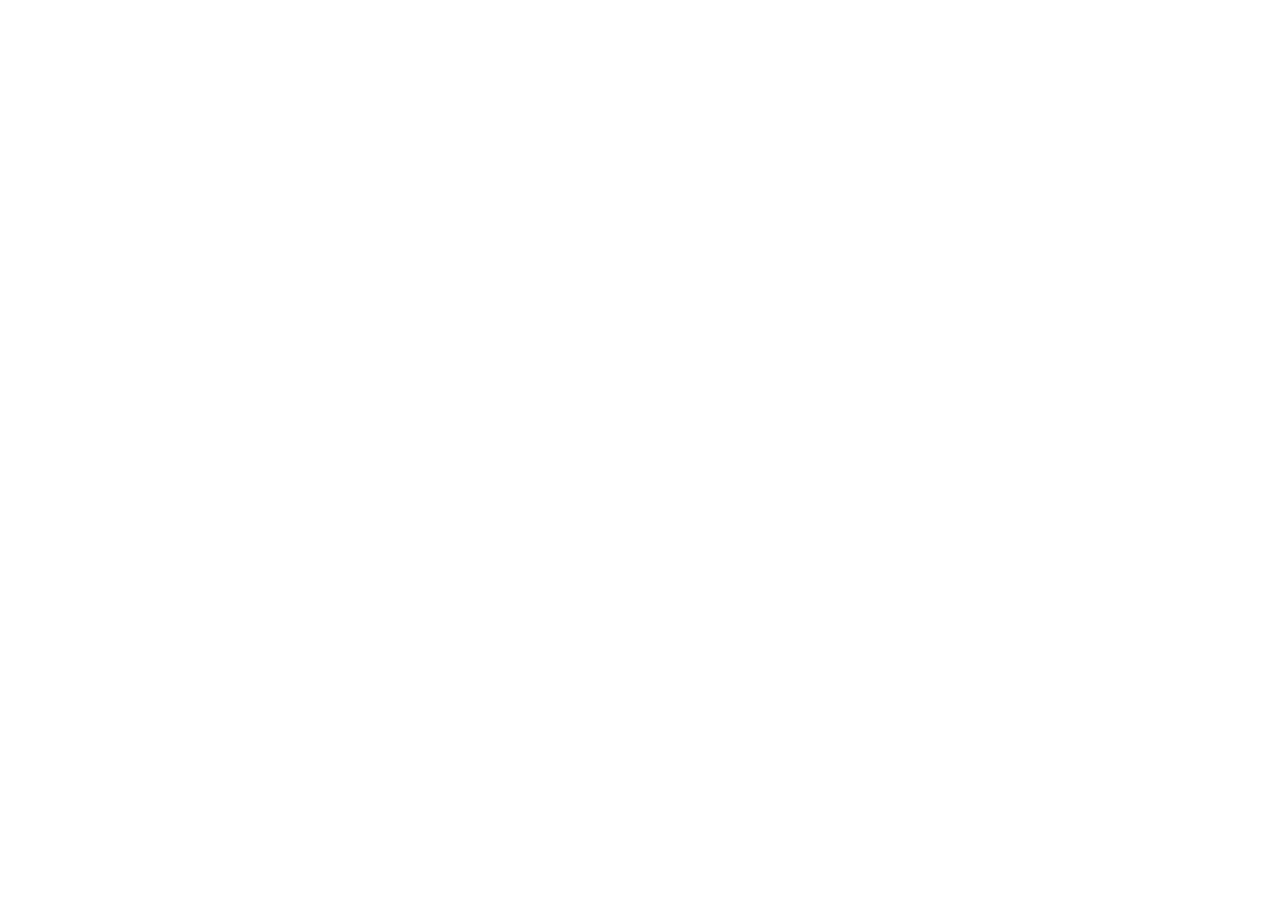
==== contacto.html @ 136ad54c "Tus cambios" ====
<!DOCTYPE html>
<html lang="en">
<head>
    <meta charset="UTF-8">
    <meta name="viewport" content="width=device-width, initial-scale=1.0">
    <title>Document</title>
</head>
<body>
    
</body>
</html>
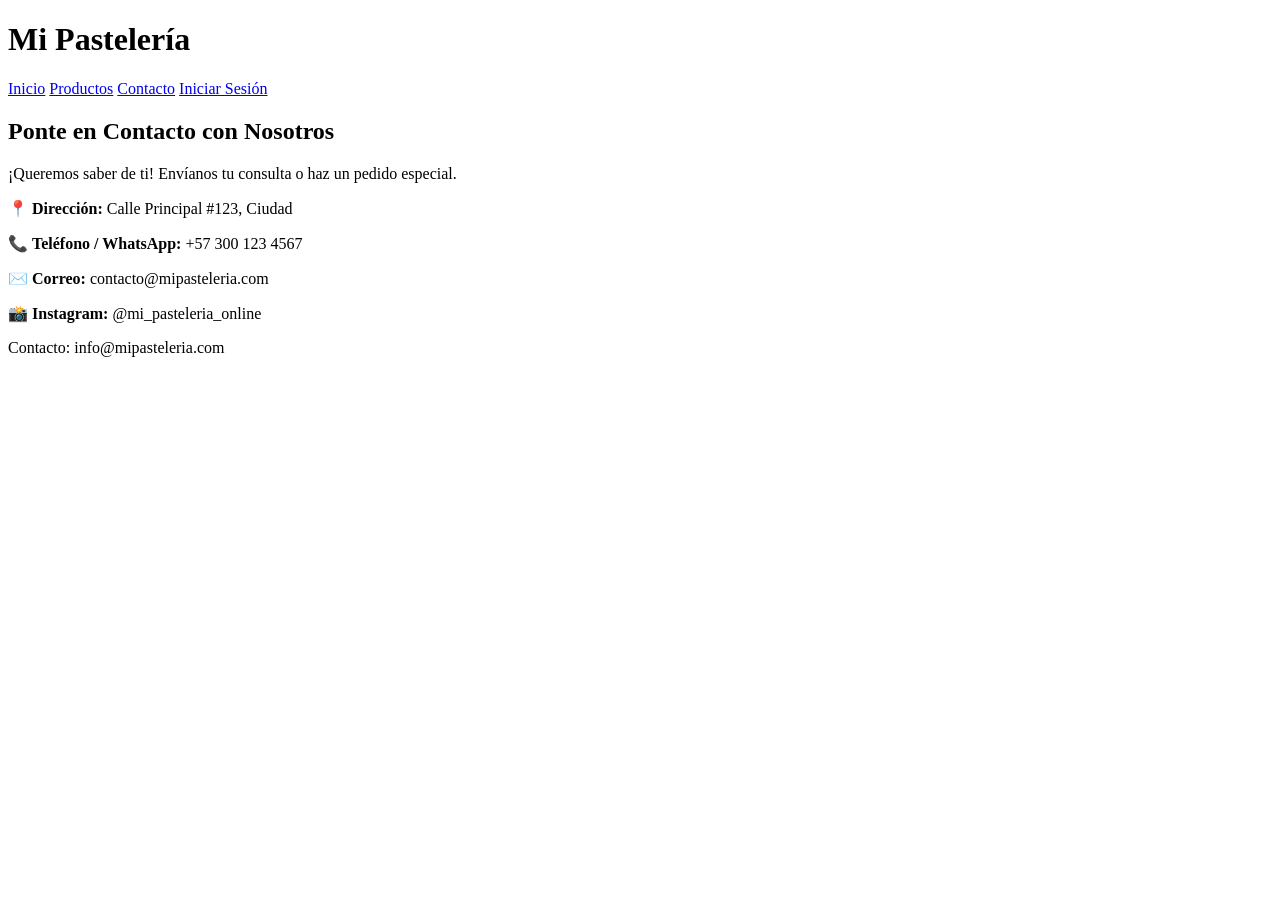
==== commit ad508880: "Paginas extras" ====
--- a/contacto.html
+++ b/contacto.html
@@ -1,11 +1,40 @@
 <!DOCTYPE html>
-<html lang="en">
+<html lang="es">
 <head>
     <meta charset="UTF-8">
     <meta name="viewport" content="width=device-width, initial-scale=1.0">
-    <title>Document</title>
+    <title>Contacto - Pastelería</title>
+    <link rel="stylesheet" href="estilos.css?v=2">
 </head>
 <body>
-    
+
+    <header>
+        <h1>Mi Pastelería</h1>
+        <nav>
+            <a href="index.html">Inicio</a>
+            <a href="index.html#catalogo">Productos</a>
+            <a href="contacto.html">Contacto</a>
+            <a href="login.html">Iniciar Sesión</a>
+        </nav>
+    </header>
+
+    <main>
+        <section class="seccion-contacto">
+            <h2>Ponte en Contacto con Nosotros</h2>
+            <p>¡Queremos saber de ti! Envíanos tu consulta o haz un pedido especial.</p>
+
+            <div class="info-contacto">
+                <p>📍 <strong>Dirección:</strong> Calle Principal #123, Ciudad</p>
+                <p>📞 <strong>Teléfono / WhatsApp:</strong> +57 300 123 4567</p>
+                <p>✉️ <strong>Correo:</strong> contacto@mipasteleria.com</p>
+                <p>📸 <strong>Instagram:</strong> @mi_pasteleria_online</p>
+            </div>
+        </section>
+    </main>
+
+    <footer>
+        <p>Contacto: info@mipasteleria.com</p>
+    </footer>
+
 </body>
 </html>
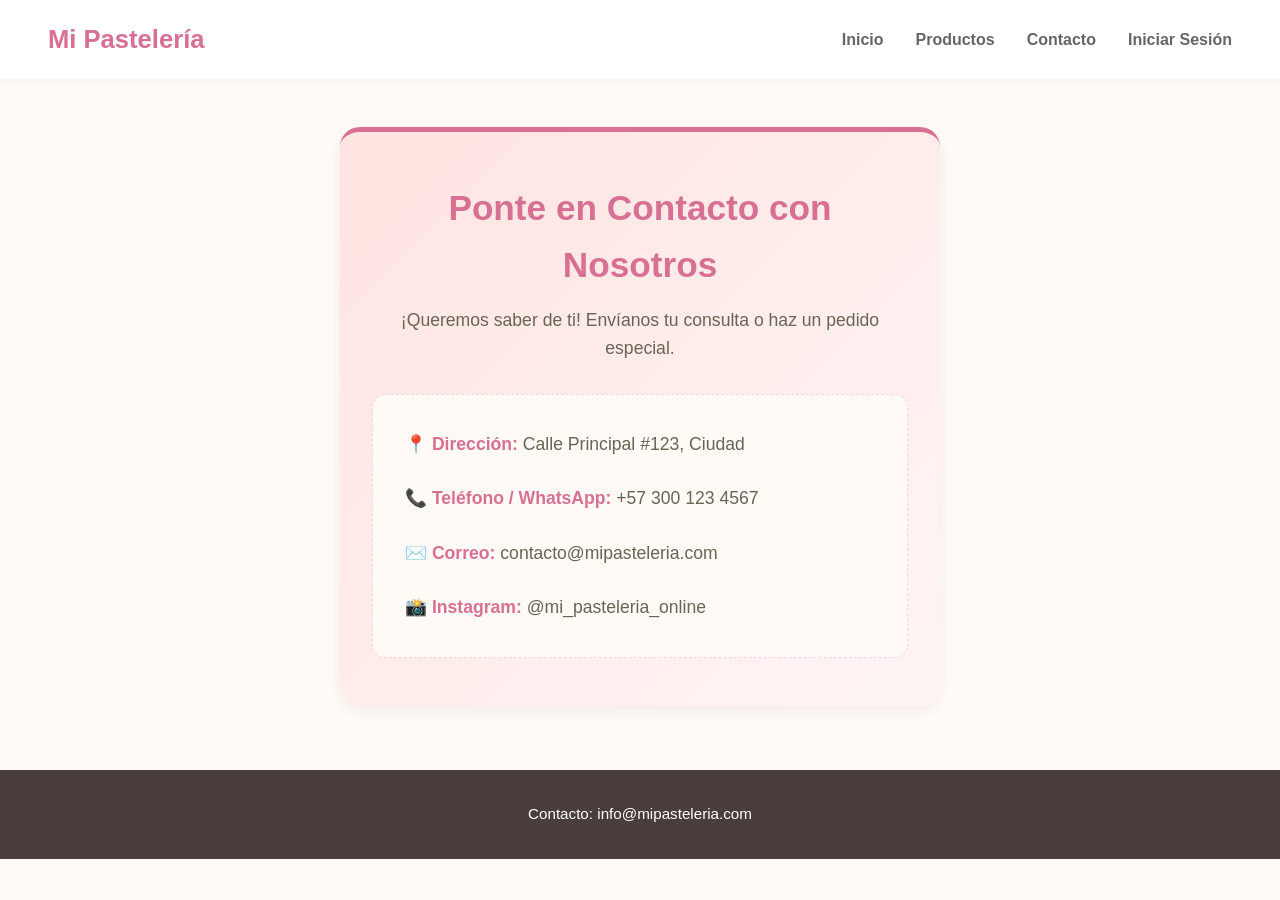
==== commit ff3012ac: "Link" ====
--- a/contacto.html
+++ b/contacto.html
@@ -4,7 +4,7 @@
     <meta charset="UTF-8">
     <meta name="viewport" content="width=device-width, initial-scale=1.0">
     <title>Contacto - Pastelería</title>
-    <link rel="stylesheet" href="estilos.css?v=2">
+    <link rel="stylesheet" href="Estilo.css?v=2">
 </head>
 <body>
 
--- a/Estilo.css
+++ b/Estilo.css
@@ -0,0 +1,475 @@
+/* ===================================================
+   1. VARIABLES Y RESET GENERAL
+   =================================================== */
+:root {
+    --color-principal: #d87093;      /* Rosa pastel elegante */
+    --color-secundario: #ffe4e1;    /* Rosa muy claro para fondos suaves */
+    --color-fondo: #fffaf6;         /* Crema suave de fondo */
+    --color-texto: #4a3e3d;         /* Marrón oscuro para textos */
+    --color-precio: #65e8ec;        /* Verde fresco para precios */
+    --sombra-suave: 0 4px 15px rgba(0, 0, 0, 0.06);
+}
+
+* {
+    margin: 0;
+    padding: 0;
+    box-sizing: border-box;
+    font-family: 'Segoe UI', Tahoma, Geneva, Verdana, sans-serif;
+}
+
+body {
+    background-color: var(--color-fondo);
+    color: var(--color-texto);
+    line-height: 1.6;
+}
+
+/* ===================================================
+   2. ENCABEZADO (HEADER)
+   =================================================== */
+header {
+    background-color: #ffffff;
+    display: flex;
+    justify-content: space-between;
+    align-items: center;
+    padding: 1.2rem 3rem;
+    box-shadow: 0 2px 10px rgba(0, 0, 0, 0.04);
+    position: sticky;
+    top: 0;
+    z-index: 1000;
+}
+
+header h1 {
+    color: var(--color-principal);
+    font-size: 1.6rem;
+    font-weight: 700;
+}
+
+nav {
+    display: flex;
+    gap: 2rem;
+}
+
+nav a {
+    text-decoration: none;
+    color: #666666;
+    font-weight: 600;
+    transition: color 0.3s ease;
+}
+
+nav a:hover {
+    color: var(--color-principal);
+}
+
+/* ===================================================
+   3. CONTENIDO PRINCIPAL Y SECCIONES
+   =================================================== */
+main {
+    max-width: 1000px;
+    margin: 3rem auto;
+    padding: 0 1.5rem;
+}
+
+section {
+    margin-bottom: 4rem;
+    text-align: center;
+}
+
+/* Sección de bienvenida introductoria */
+section:first-of-type {
+    background: linear-gradient(135deg, var(--color-secundario), #fff5f5);
+    padding: 3rem 2rem;
+    border-radius: 20px;
+    box-shadow: var(--sombra-suave);
+}
+
+section:first-of-type h2 {
+    color: var(--color-principal);
+    font-size: 2.2rem;
+    margin-bottom: 0.8rem;
+}
+
+section:first-of-type p {
+    font-size: 1.1rem;
+    color: #665;
+}
+
+/* Título de la sección del catálogo */
+#catalogo ~ h2, section h2 {
+    color: var(--color-texto);
+    font-size: 1.8rem;
+    margin-bottom: 2rem;
+}
+
+/* ===================================================
+   4. TARJETAS DE PRODUCTO (GRID / FLEXBOX)
+   =================================================== */
+#catalogo {
+    display: flex;
+    justify-content: center;
+    gap: 2rem;
+    flex-wrap: wrap;
+}
+
+article {
+    background-color: #ffffff;
+    border-radius: 16px;
+    padding: 1.5rem;
+    width: 280px;
+    box-shadow: var(--sombra-suave);
+    text-align: center;
+    display: flex;
+    flex-direction: column;
+    justify-content: space-between;
+    transition: transform 0.3s ease, box-shadow 0.3s ease;
+}
+
+/* Efecto hover moderno: la tarjeta se eleva ligeramente */
+article:hover {
+    transform: translateY(-6px);
+    box-shadow: 0 8px 25px rgba(0, 0, 0, 0.1);
+}
+
+article img {
+    width: 100%;
+    height: 170px;
+    object-fit: cover;
+    border-radius: 12px;
+    margin-bottom: 1rem;
+}
+
+article h3 {
+    font-size: 1.25rem;
+    margin-bottom: 0.5rem;
+    color: var(--color-texto);
+}
+
+article p {
+    font-size: 1.2rem;
+    font-weight: bold;
+    color: var(--color-precio);
+    margin-bottom: 1.2rem;
+}
+
+/* ===================================================
+   5. BOTONES INTERACTIVOS
+   =================================================== */
+button {
+    background-color: var(--color-principal);
+    color: white;
+    border: none;
+    padding: 0.75rem 1.2rem;
+    border-radius: 10px;
+    font-size: 0.95rem;
+    font-weight: 600;
+    cursor: pointer;
+    transition: background-color 0.2s ease, transform 0.1s ease;
+    width: 100%;
+}
+
+button:hover {
+    background-color: #b55273;
+}
+
+button:active {
+    transform: scale(0.98); /* Pequeño efecto de presión al hacer clic */
+}
+
+/* ===================================================
+   6. PIE DE PÁGINA (FOOTER)
+   =================================================== */
+footer {
+    background-color: var(--color-texto);
+    color: white;
+    text-align: center;
+    padding: 2rem;
+    margin-top: 4rem;
+    font-size: 0.95rem;
+}
+.imagen-personalizada {
+    width: 100%;       /* Se adapta al ancho del contenedor */
+    max-width: 400px;  /* No pasará de 400 píxeles de ancho */
+    height: auto;      /* Mantiene la proporción original para que no se deforme */
+}
+/* ===================================================
+   ESTILOS PARA CONTACTO Y LOGIN
+   =================================================== */
+
+/* Formulario de Login y Tarjeta centrada */
+.tarjeta-login, .seccion-contacto {
+    background-color: #ffffff;
+    max-width: 450px;
+    margin: 3rem auto;
+    padding: 2.5rem;
+    border-radius: 16px;
+    box-shadow: var(--sombra-suave);
+}
+
+.formulario-login {
+    display: flex;
+    flex-direction: column;
+    gap: 1.2rem;
+    margin-top: 1.5rem;
+    text-align: left;
+}
+
+.campo {
+    display: flex;
+    flex-direction: column;
+    gap: 0.4rem;
+}
+
+.campo label {
+    font-weight: 600;
+    font-size: 0.9rem;
+    color: var(--color-texto);
+}
+
+.campo input {
+    padding: 0.75rem;
+    border: 1px solid #ddd;
+    border-radius: 8px;
+    font-size: 1rem;
+    outline: none;
+    transition: border-color 0.3s;
+}
+
+.campo input:focus {
+    border-color: var(--color-principal);
+}
+
+.info-contacto {
+    margin-top: 1.5rem;
+    line-height: 2;
+    text-align: left;
+}
+/* ===================================================
+   ESTILOS PARA LA PÁGINA "NOSOTROS"
+   =================================================== */
+
+.seccion-nosotros {
+    background-color: #ffffff;
+    padding: 3rem 2rem;
+    border-radius: 20px;
+    box-shadow: var(--sombra-suave);
+    margin-bottom: 3rem;
+}
+
+.seccion-nosotros p {
+    font-size: 1.15rem;
+    color: #665;
+    max-width: 700px;
+    margin: 1rem auto 0 auto;
+}
+
+.contenedor-valores {
+    display: flex;
+    justify-content: center;
+    gap: 2rem;
+    flex-wrap: wrap;
+    margin-top: 2rem;
+}
+
+/* Reutilizamos el estilo de las tarjetas pero adaptado para valores */
+.tarjeta-valor {
+    background-color: #ffffff;
+    border-radius: 16px;
+    padding: 2rem;
+    width: 280px;
+    box-shadow: var(--sombra-suave);
+    text-align: center;
+}
+
+.tarjeta-valor h3 {
+    color: var(--color-principal);
+    font-size: 1.2rem;
+    margin-bottom: 1rem;
+}
+
+.tarjeta-valor p {
+    font-size: 0.95rem;
+    color: #666;
+}
+/* ===================================================
+   1. DISEÑO PARA LA PÁGINA "NOSOTROS"
+   =================================================== */
+
+/* Tarjeta principal de Historia */
+.seccion-nosotros {
+    background: #ffffff;
+    max-width: 850px;
+    margin: 2rem auto 3rem auto;
+    padding: 3rem 2.5rem;
+    border-radius: 20px;
+    box-shadow: var(--sombra-suave);
+    text-align: center;
+    border-top: 5px solid var(--color-principal);
+}
+
+.seccion-nosotros h2 {
+    color: var(--color-principal);
+    font-size: 2.2rem;
+    margin-bottom: 1.2rem;
+}
+
+.seccion-nosotros p {
+    font-size: 1.15rem;
+    color: #555555;
+    line-height: 1.8;
+}
+
+/* Sección de Valores y Pilares */
+.seccion-valores {
+    text-align: center;
+    margin-bottom: 4rem;
+}
+
+.seccion-valores h2 {
+    color: var(--color-texto);
+    font-size: 1.8rem;
+    margin-bottom: 2rem;
+}
+
+.contenedor-valores {
+    display: flex;
+    justify-content: center;
+    gap: 2rem;
+    flex-wrap: wrap;
+}
+
+.tarjeta-valor {
+    background-color: #ffffff;
+    border-radius: 16px;
+    padding: 2rem 1.5rem;
+    width: 270px;
+    box-shadow: var(--sombra-suave);
+    text-align: center;
+    border: 1px solid #ffe4e1;
+    transition: transform 0.3s ease;
+}
+
+.tarjeta-valor:hover {
+    transform: translateY(-5px);
+}
+
+.tarjeta-valor h3 {
+    color: var(--color-principal);
+    font-size: 1.25rem;
+    margin-bottom: 0.8rem;
+}
+
+.tarjeta-valor p {
+    font-size: 0.95rem;
+    color: #666666;
+    line-height: 1.5;
+}
+
+
+/* ===================================================
+   2. DISEÑO PARA LA PÁGINA "INICIO DE SESIÓN" (LOGIN)
+   =================================================== */
+
+.tarjeta-login {
+    background-color: #ffffff;
+    max-width: 420px;
+    margin: 3rem auto;
+    padding: 2.5rem 2rem;
+    border-radius: 20px;
+    box-shadow: var(--sombra-suave);
+    text-align: center;
+    border: 1px solid #ffe4e1;
+}
+
+.tarjeta-login h2 {
+    color: var(--color-principal);
+    font-size: 2rem;
+    margin-bottom: 0.4rem;
+}
+
+.tarjeta-login p {
+    color: #777777;
+    font-size: 0.95rem;
+    margin-bottom: 1.8rem;
+}
+
+.formulario-login {
+    display: flex;
+    flex-direction: column;
+    gap: 1.2rem;
+    text-align: left;
+}
+
+.campo {
+    display: flex;
+    flex-direction: column;
+    gap: 0.4rem;
+}
+
+.campo label {
+    font-weight: 600;
+    font-size: 0.9rem;
+    color: var(--color-texto);
+}
+
+.campo input {
+    padding: 0.8rem 1rem;
+    border: 1.5px solid #eee;
+    border-radius: 10px;
+    font-size: 0.95rem;
+    outline: none;
+    transition: border-color 0.3s, box-shadow 0.3s;
+}
+
+/* Efecto al hacer clic dentro del campo de texto */
+.campo input:focus {
+    border-color: var(--color-principal);
+    box-shadow: 0 0 8px rgba(216, 112, 147, 0.2);
+}
+
+
+/* ===================================================
+   3. DISEÑO PARA LA PÁGINA "CONTACTO"
+   =================================================== */
+
+.seccion-contacto {
+    background-color: #ffffff;
+    max-width: 600px;
+    margin: 3rem auto;
+    padding: 3rem 2.5rem;
+    border-radius: 20px;
+    box-shadow: var(--sombra-suave);
+    text-align: center;
+    border-top: 5px solid var(--color-principal);
+}
+
+.seccion-contacto h2 {
+    color: var(--color-principal);
+    font-size: 2.2rem;
+    margin-bottom: 0.8rem;
+}
+
+.seccion-contacto > p {
+    color: #666666;
+    margin-bottom: 2rem;
+    font-size: 1.05rem;
+}
+
+/* Caja con la información detallada */
+.info-contacto {
+    background-color: var(--color-fondo);
+    padding: 2rem;
+    border-radius: 14px;
+    text-align: left;
+    display: flex;
+    flex-direction: column;
+    gap: 1.2rem;
+    border: 1px dashed #ffd1dc;
+}
+
+.info-contacto p {
+    font-size: 1.05rem;
+    color: var(--color-texto);
+}
+
+.info-contacto strong {
+    color: var(--color-principal);
+}
